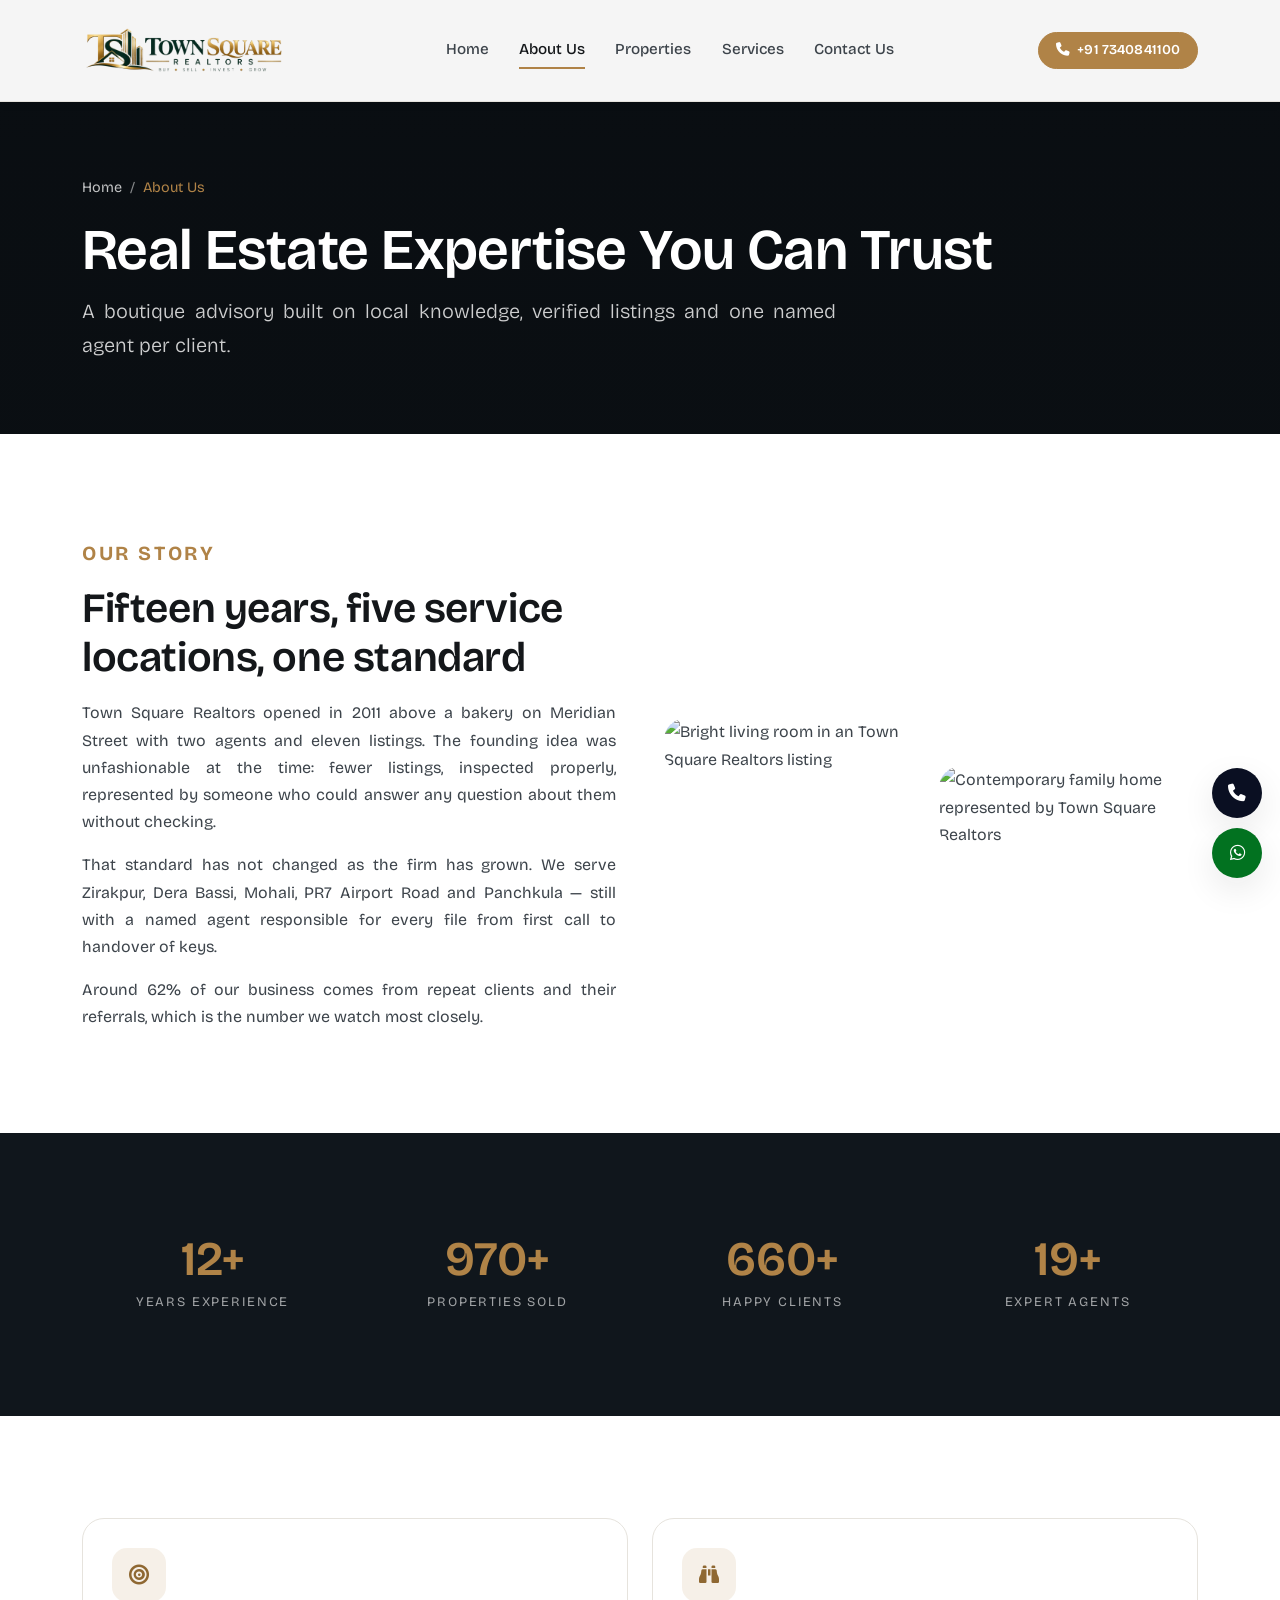
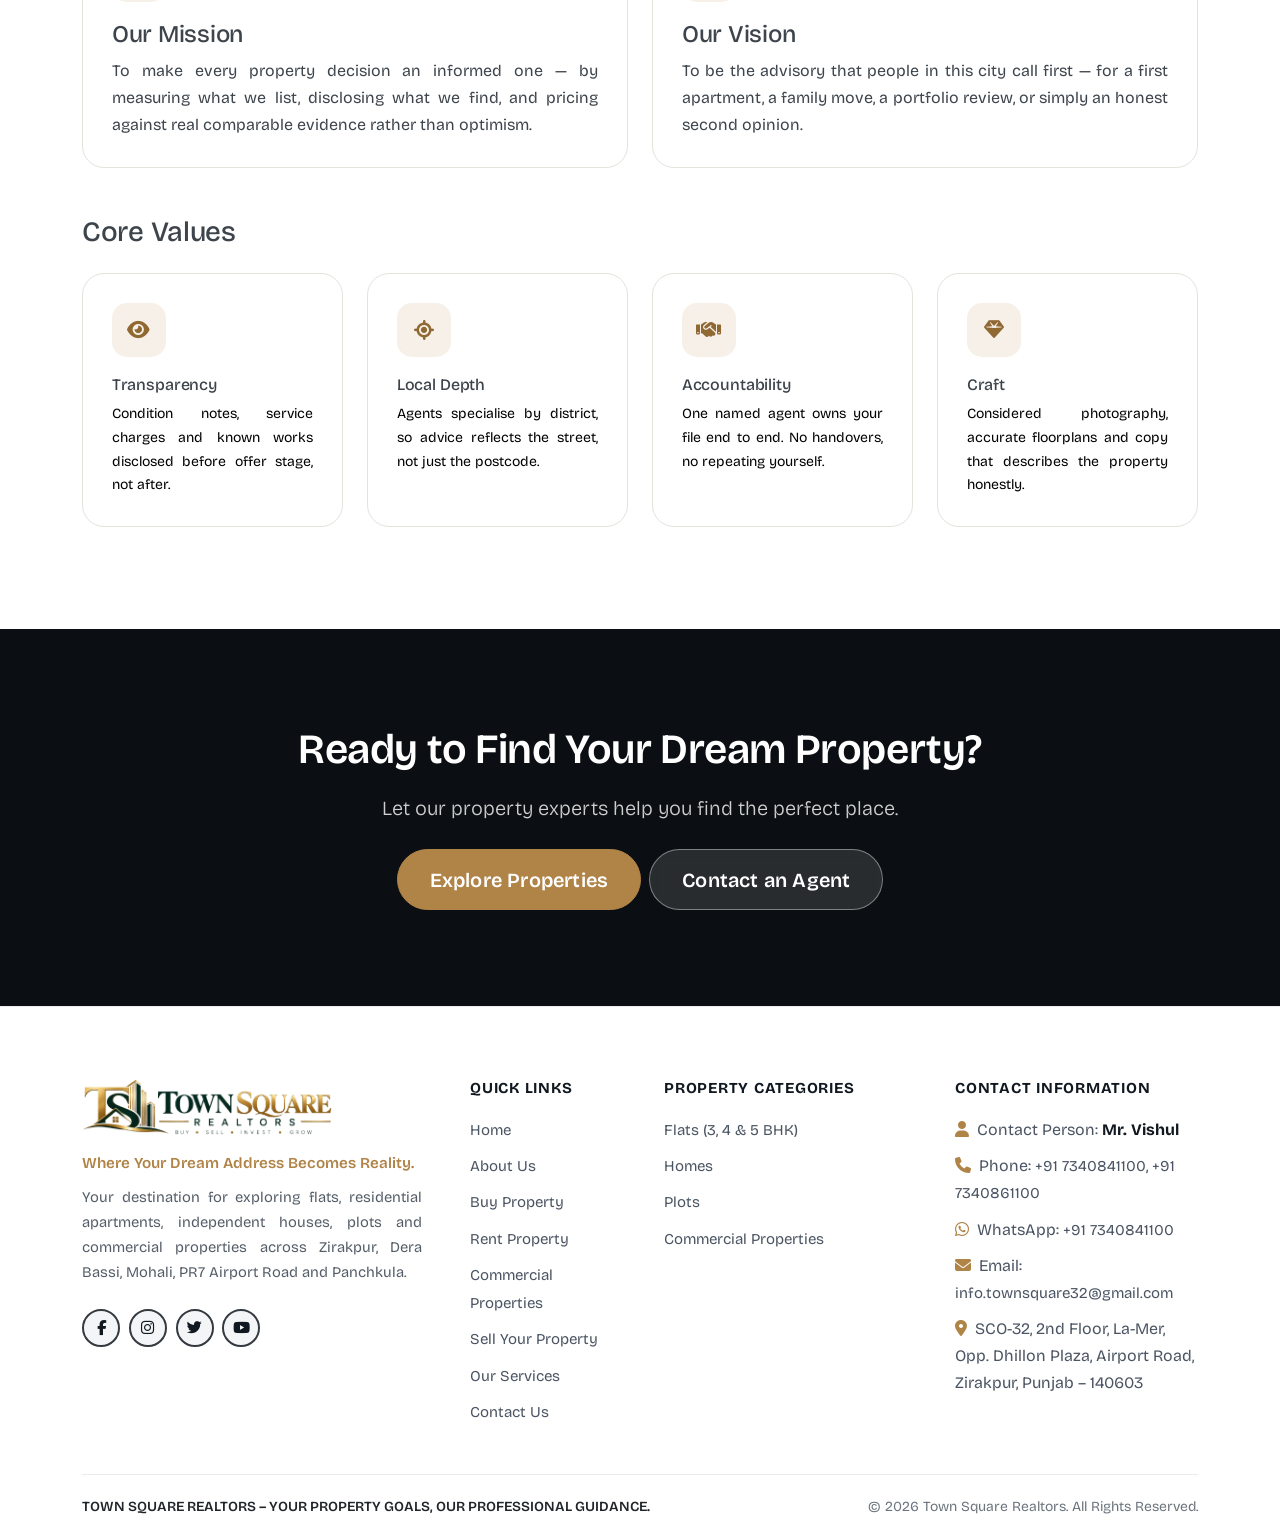
==== about.html @ 47923b80 "Add files via upload" ====
<!DOCTYPE html>
<html lang="en">
<head>
<meta charset="utf-8">
<meta name="viewport" content="width=device-width, initial-scale=1">
<title>About Us — Town Square Realtors</title>
<meta name="description" content="Founded in 2011, Town Square Realtors is a boutique real estate advisory representing buyers, sellers, landlords and investors across six metro districts.">
<meta property="og:type" content="website">
<meta property="og:title" content="About Town Square Realtors">
<meta property="og:description" content="Real estate expertise you can trust — our story, mission, values and track record.">
<meta property="og:image" content="https://images.unsplash.com/photo-1497366754035-f200968a6e72?auto=format&fit=crop&w=1200&q=70">
<meta name="twitter:card" content="summary_large_image">
<link rel="preconnect" href="https://fonts.googleapis.com">
<link rel="preconnect" href="https://fonts.gstatic.com" crossorigin>
<link href="https://fonts.googleapis.com/css2?family=Bricolage+Grotesque:opsz,wght@12..96,300;12..96,400;12..96,500;12..96,600;12..96,700&family=Lora:ital,wght@0,400;0,500;0,600;0,700;1,400;1,500;1,600&display=swap" rel="stylesheet">
<link href="https://cdn.jsdelivr.net/npm/bootstrap@5.3.3/dist/css/bootstrap.min.css" rel="stylesheet">
<link href="https://cdnjs.cloudflare.com/ajax/libs/font-awesome/6.5.2/css/all.min.css" rel="stylesheet">
<link href="css/style.css" rel="stylesheet">
</head>
<body data-page="about">
<header id="site-header"></header>

<main id="main">
  <section class="page-hero" style="background-image:url('https://images.unsplash.com/photo-1497366754035-f200968a6e72?auto=format&fit=crop&w=1600&q=70')">
    <div class="container">
      <nav aria-label="Breadcrumb">
        <ol class="breadcrumb breadcrumb-ev">
          <li class="breadcrumb-item"><a href="index.html">Home</a></li>
          <li class="breadcrumb-item active" aria-current="page">About Us</li>
        </ol>
      </nav>
      <h1>Real Estate Expertise You Can Trust</h1>
      <p class="lead mb-0" style="color:rgba(255,255,255,.8);max-width:58ch">A boutique advisory built on local knowledge, verified listings and one named agent per client.</p>
    </div>
  </section>

  <section class="section">
    <div class="container">
      <div class="row g-5 align-items-center">
        <div class="col-lg-6 reveal">
          <span class="eyebrow">Our Story</span>
          <h2>Fifteen years, five service locations, one standard</h2>
          <p class="mt-3">Town Square Realtors opened in 2011 above a bakery on Meridian Street with two agents and eleven listings. The founding idea was unfashionable at the time: fewer listings, inspected properly, represented by someone who could answer any question about them without checking.</p>
          <p>That standard has not changed as the firm has grown. We serve Zirakpur, Dera Bassi, Mohali, PR7 Airport Road and Panchkula — still with a named agent responsible for every file from first call to handover of keys.</p>
          <p class="mb-0">Around 62% of our business comes from repeat clients and their referrals, which is the number we watch most closely.</p>
        </div>
        <div class="col-lg-6 reveal">
          <div class="row g-3">
            <div class="col-6"><img class="rounded-ev img-cover ratio-portrait" loading="lazy" width="600" height="800" src="https://images.unsplash.com/photo-1600585154340-be6161a56a0c?auto=format&fit=crop&w=800&q=70" alt="Bright living room in an Town Square Realtors listing"></div>
            <div class="col-6 pt-5"><img class="rounded-ev img-cover ratio-portrait" loading="lazy" width="600" height="800" src="https://images.unsplash.com/photo-1568605114967-8130f3a36994?auto=format&fit=crop&w=800&q=70" alt="Contemporary family home represented by Town Square Realtors"></div>
          </div>
        </div>
      </div>
    </div>
  </section>

  <section class="section section-dark">
    <div class="container">
      <div class="row text-center g-4">
        <div class="col-6 col-md-3"><div class="stat-value" data-count="15" data-suffix="+">0</div><div class="stat-label mt-2">Years Experience</div></div>
        <div class="col-6 col-md-3"><div class="stat-value" data-count="1250" data-suffix="+">0</div><div class="stat-label mt-2">Properties Sold</div></div>
        <div class="col-6 col-md-3"><div class="stat-value" data-count="850" data-suffix="+">0</div><div class="stat-label mt-2">Happy Clients</div></div>
        <div class="col-6 col-md-3"><div class="stat-value" data-count="25" data-suffix="+">0</div><div class="stat-label mt-2">Expert Agents</div></div>
      </div>
    </div>
  </section>

  <section class="section">
    <div class="container">
      <div class="row g-4">
        <div class="col-md-6 reveal">
          <div class="ev-card">
            <div class="ev-icon"><i class="fa-solid fa-bullseye" aria-hidden="true"></i></div>
            <h2 class="h4 mb-2">Our Mission</h2>
            <p class="mb-0">To make every property decision an informed one — by measuring what we list, disclosing what we find, and pricing against real comparable evidence rather than optimism.</p>
          </div>
        </div>
        <div class="col-md-6 reveal">
          <div class="ev-card">
            <div class="ev-icon"><i class="fa-solid fa-binoculars" aria-hidden="true"></i></div>
            <h2 class="h4 mb-2">Our Vision</h2>
            <p class="mb-0">To be the advisory that people in this city call first — for a first apartment, a family move, a portfolio review, or simply an honest second opinion.</p>
          </div>
        </div>
      </div>

      <h2 class="h3 mt-5 mb-4 reveal">Core Values</h2>
      <div class="row g-4">
        <div class="col-md-6 col-lg-3 reveal"><div class="ev-card"><div class="ev-icon"><i class="fa-solid fa-eye" aria-hidden="true"></i></div><h3 class="h6">Transparency</h3><p class="small text-muted-2 mb-0">Condition notes, service charges and known works disclosed before offer stage, not after.</p></div></div>
        <div class="col-md-6 col-lg-3 reveal"><div class="ev-card"><div class="ev-icon"><i class="fa-solid fa-location-crosshairs" aria-hidden="true"></i></div><h3 class="h6">Local Depth</h3><p class="small text-muted-2 mb-0">Agents specialise by district, so advice reflects the street, not just the postcode.</p></div></div>
        <div class="col-md-6 col-lg-3 reveal"><div class="ev-card"><div class="ev-icon"><i class="fa-solid fa-handshake" aria-hidden="true"></i></div><h3 class="h6">Accountability</h3><p class="small text-muted-2 mb-0">One named agent owns your file end to end. No handovers, no repeating yourself.</p></div></div>
        <div class="col-md-6 col-lg-3 reveal"><div class="ev-card"><div class="ev-icon"><i class="fa-solid fa-gem" aria-hidden="true"></i></div><h3 class="h6">Craft</h3><p class="small text-muted-2 mb-0">Considered photography, accurate floorplans and copy that describes the property honestly.</p></div></div>
      </div>
    </div>
  </section>

  <section class="cta-band" style="background-image:url('https://images.unsplash.com/photo-1512917774080-9991f1c4c750?auto=format&fit=crop&w=1600&q=70')">
    <div class="container text-center">
      <h2>Ready to Find Your Dream Property?</h2>
      <p class="lead mt-3 mb-4" style="color:rgba(255,255,255,.8)">Let our property experts help you find the perfect place.</p>
      <div class="d-flex flex-wrap justify-content-center gap-2">
        <a class="btn btn-ev btn-lg" href="properties.html">Explore Properties</a>
        <a class="btn btn-ev-light btn-lg" href="agents.html">Contact an Agent</a>
      </div>
    </div>
  </section>
</main>

<div id="site-footer"></div>
<script src="https://cdn.jsdelivr.net/npm/bootstrap@5.3.3/dist/js/bootstrap.bundle.min.js" defer></script>
<script src="js/data.js" defer></script>
<script src="js/script.js" defer></script>
</body>
</html>
---- css/style.css ----
/* ==========================================================================
   Town Square Realtors — Global Stylesheet
   Palette: warm neutrals + a single elegant accent (deep bronze/gold)
   ========================================================================== */

:root {
  --ev-ink: #14171a;
  --ev-ink-soft: #3d444b;
  --ev-muted: #6b7480;
  --ev-line: #e6e3dd;
  --ev-bg: #ffffff;
  --ev-bg-alt: #f7f5f1;
  --ev-bg-deep: #10161c;
  --ev-accent: #b08347;
  --ev-accent-dark: #8f6832;
  --ev-accent-soft: rgba(176, 131, 71, 0.12);
  --ev-radius: 14px;
  --ev-radius-lg: 22px;
  --ev-shadow-sm: 0 2px 10px rgba(20, 23, 26, 0.05);
  --ev-shadow: 0 12px 34px rgba(20, 23, 26, 0.09);
  --ev-shadow-lg: 0 26px 60px rgba(20, 23, 26, 0.16);
  --ev-transition: 0.35s cubic-bezier(0.22, 0.61, 0.36, 1);
}

* { box-sizing: border-box; }

html { scroll-behavior: smooth; }

body {
  font-family: "Bricolage Grotesque", "Segoe UI", sans-serif;
  color: var(--ev-ink-soft);
  background: var(--ev-bg);
  font-size: 1rem;
  line-height: 1.7;
  overflow-x: hidden;
}

h1, h2, h3, h4, h5, h6, .display-brand {
  font-family: "Bricolage Grotesque", "Segoe UI", sans-serif;
  color: var(--ev-ink);
  font-weight: 600;
  letter-spacing: -0.01em;
  line-height: 1.2;
}

h1 { font-size: clamp(2.1rem, 5vw, 3.6rem); }
h2 { font-size: clamp(1.7rem, 3.4vw, 2.6rem); }
h3 { font-size: clamp(1.25rem, 2.2vw, 1.6rem); }

p {
  text-align: justify;
}

#about-us p.lead {
  text-align: justify;
}

#sell-rent .col-lg-8 p {
  text-align: justify;
}

main p.text-muted,
main p.text-muted-2,
main p.section-sub {
  color: #000 !important;
}

a { color: var(--ev-accent-dark); text-decoration: none; transition: color var(--ev-transition); }
a:hover { color: var(--ev-accent); }

img { max-width: 100%; }

::selection { background: var(--ev-accent); color: #fff; }

:focus-visible {
  outline: 2px solid var(--ev-accent);
  outline-offset: 3px;
  border-radius: 4px;
}

.section { padding: clamp(3.5rem, 8vw, 6.5rem) 0; }
.section-alt { background: var(--ev-bg-alt); }
#why-choose-us {
  background:
    linear-gradient(rgba(0, 0, 0, 0.48), rgba(0, 0, 0, 0.48)),
    url("https://images.unsplash.com/photo-1600585154340-be6161a56a0c?auto=format&fit=crop&w=1920&q=80") center / cover fixed;
}
#why-choose-us > .container > .text-center h2 { color: #fff; }
#why-choose-us > .container > .text-center .section-sub {
  color: #fff !important;
  text-align: center;
}
.section-dark { background: var(--ev-bg-deep); color: rgba(255, 255, 255, 0.78); }
.section-dark h1, .section-dark h2, .section-dark h3, .section-dark h4 { color: #fff; }

.eyebrow {
  display: inline-block;
  font-size: 20px;
  letter-spacing: 0.13em;
  text-transform: uppercase;
  font-family: "Bricolage Grotesque", "Segoe UI", sans-serif;
  font-weight: 700;
  color: var(--ev-accent);
  margin-bottom: 0.85rem;
}

.section-sub { color: var(--ev-muted); }
.text-muted-2 { color: var(--ev-muted) !important; }
.text-accent { color: var(--ev-accent) !important; }
.bg-soft { background: var(--ev-bg-alt); }

/* ---------- How it works ---------- */
.how-it-works { padding: clamp(3rem, 6vw, 5rem) 0; }
.how-it-works-heading {
  color: #111;
  font-family: "Bricolage Grotesque", "Segoe UI", sans-serif;
  font-size: clamp(2rem, 4vw, 2.8rem);
  font-weight: 600;
  letter-spacing: -0.035em;
  line-height: 1.15;
  margin-bottom: 3.5rem;
}
.how-it-works-step {
  height: 100%;
  padding: 0 1.5rem;
}
.how-it-works-step > i {
  color: var(--ev-ink);
  font-size: 2rem;
  margin-bottom: 1.2rem;
}
.how-it-works-step h3 {
  color: var(--ev-ink);
  font-family: "Bricolage Grotesque", "Segoe UI", sans-serif;
  font-size: 1.35rem;
  font-weight: 600;
  letter-spacing: -0.02em;
  margin-bottom: 0.4rem;
}
.how-it-works-step p {
  color: var(--ev-muted);
  line-height: 1.65;
  margin-bottom: 0;
}
@media (min-width: 992px) {
  .how-it-works-step { padding: 0 1.5rem; }
  .how-it-works-steps > div + div .how-it-works-step { border-left: 1px solid #d5d5d5; }
  .how-it-works-steps > div:first-child .how-it-works-step { padding-left: 0; }
}
@media (max-width: 991.98px) {
  .how-it-works-steps { row-gap: 2rem; }
  .how-it-works-step { padding: 0; }
}
.lifestyle-enquiry {
  margin: 0 1rem 2rem;
  overflow: hidden;
  border-radius: 6px;
  background: #303b34 url("https://images.unsplash.com/photo-1600585154340-be6161a56a0c?auto=format&fit=crop&w=1920&q=80") center/cover no-repeat;
}
.lifestyle-enquiry-overlay {
  min-height: 540px;
  display: flex;
  align-items: center;
  padding: clamp(2.5rem, 6vw, 5rem) 0;
  background: linear-gradient(90deg, rgba(13, 20, 17, 0.48), rgba(13, 20, 17, 0.16));
}
.lifestyle-enquiry-copy { color: #fff; max-width: 540px; }
.lifestyle-enquiry-copy h2 {
  color: #fff;
  font-family: "Bricolage Grotesque", "Segoe UI", sans-serif;
  font-size: clamp(2.5rem, 5vw, 3.8rem);
  font-weight: 600;
  letter-spacing: -0.035em;
  line-height: 1.12;
  margin-bottom: 0.85rem;
}
.lifestyle-enquiry-copy p {
  color: rgba(255, 255, 255, 0.92) !important;
  font-size: 1rem;
  line-height: 1.7;
  text-align: justify;
  /* max-width: 470px; */
}
.lifestyle-enquiry-card {
  padding: clamp(1.5rem, 3vw, 2rem);
  border-radius: 5px;
  background: linear-gradient(145deg, rgba(255, 255, 255, 0.96), rgba(255, 249, 224, 0.94));
  box-shadow: 0 18px 50px rgba(0, 0, 0, 0.2);
}
.lifestyle-enquiry-card h3 {
  color: #111820;
  font-family: "Bricolage Grotesque", "Segoe UI", sans-serif;
  font-size: clamp(1.5rem, 3vw, 1.8rem);
  font-weight: 600;
  margin-bottom: 0.4rem;
}
.lifestyle-enquiry-card > p {
  color: var(--ev-muted);
  font-size: 0.88rem;
  line-height: 1.55;
  margin-bottom: 1.25rem;
}
.lifestyle-enquiry-card form { display: grid; gap: 1rem; }
.lifestyle-enquiry-card .form-control {
  min-height: 49px;
  border-color: #e4e4e4;
  border-radius: 0;
  padding: 0.75rem 0.9rem;
  font-size: 0.9rem;
}
.lifestyle-enquiry-card .form-control:focus {
  border-color: var(--ev-accent);
  box-shadow: 0 0 0 0.2rem rgba(176, 131, 71, 0.16);
}
.lifestyle-enquiry-submit {
  justify-self: start;
  min-height: 46px;
  padding: 0.65rem 1.4rem;
  border-radius: 0;
  background: #f27b50;
  color: #fff;
}
.lifestyle-enquiry-submit:hover,
.lifestyle-enquiry-submit:focus-visible {
  background: #d96138;
  color: #fff;
}
.lifestyle-enquiry-status { color: var(--ev-accent-dark); font-size: 0.85rem; }
@media (min-width: 992px) {
  .lifestyle-enquiry-actions {
    flex-wrap: nowrap !important;
    gap: 0.5rem !important;
  }
  .lifestyle-enquiry-actions .btn {
    flex: 0 0 auto;
    padding: 0.65rem 0.8rem;
    font-size: 0.875rem;
    white-space: nowrap;
  }
}
@media (max-width: 991.98px) {
  .lifestyle-enquiry-overlay { min-height: 0; }
  .lifestyle-enquiry-copy { max-width: 650px; }
}
@media (max-width: 575.98px) {
  .lifestyle-enquiry { margin: 0 0.5rem 1.5rem; }
  .lifestyle-enquiry-overlay { padding: 2rem 0; }
  .lifestyle-enquiry-copy h2 { font-size: clamp(2rem, 10vw, 2.8rem); }
}
@media (max-width: 767.98px) {
  #why-choose-us { background-attachment: scroll; }
}

/* ---------- Buttons ---------- */
.btn {
  border-radius: 999px;
  font-weight: 600;
  letter-spacing: 0.01em;
  padding: 0.72rem 1.6rem;
  transition: all var(--ev-transition);
}
.btn-ev {
  background: var(--ev-accent);
  border: 1px solid var(--ev-accent);
  color: #fff;
}
.btn-ev:hover, .btn-ev:focus {
  background: var(--ev-accent-dark);
  border-color: var(--ev-accent-dark);
  color: #fff;
  transform: translateY(-2px);
  box-shadow: 0 10px 24px rgba(176, 131, 71, 0.32);
}
.btn-ev-outline {
  background: transparent;
  border: 1px solid var(--ev-line);
  color: var(--ev-ink);
}
.btn-ev-outline:hover {
  border-color: var(--ev-accent);
  color: var(--ev-accent-dark);
  background: var(--ev-accent-soft);
}
.btn-ev-light {
  background: rgba(255, 255, 255, 0.12);
  border: 1px solid rgba(255, 255, 255, 0.4);
  color: #fff;
  backdrop-filter: blur(6px);
}
.btn-ev-light:hover { background: #fff; color: var(--ev-ink); }
.btn-sm { padding: 0.45rem 1.05rem; font-size: 0.85rem; }
.btn-lg { padding: 0.9rem 2rem; }

/* ---------- Navbar ---------- */
.ev-navbar {
  position: fixed;
  top: 0; left: 0; right: 0;
  z-index: 1040;
  padding: 1.1rem 0;
  transition: background var(--ev-transition), padding var(--ev-transition), box-shadow var(--ev-transition);
  background: transparent;
}
.ev-navbar .navbar-brand { display: flex; align-items: center; gap: 0.65rem; }
.ev-brand-logo {
  display: block;
  width: 100%;
  max-width: 100%;
  object-fit: cover;
  height: 70px;
  flex: none;
}
.ev-navbar .ev-brand-logo-solid { display: none; }
.ev-navbar.is-solid .ev-brand-logo-light { display: none; }
.ev-navbar.is-solid .ev-brand-logo-solid { display: block; }
.ev-footer .ev-brand-logo {
  width: min(250px, 100%);
  height: auto;
  max-width: 100%;
  object-fit: contain;
}
.ev-mark {
  width: 40px; height: 40px;
  border-radius: 11px;
  display: grid; place-items: center;
  background: var(--ev-accent);
  color: #fff;
  font-size: 1.05rem;
  flex: none;
}
.ev-brand-text { line-height: 1.1; }
.ev-brand-text strong {
  font-family: "Bricolage Grotesque", "Segoe UI", sans-serif;
  font-size: 1.18rem;
  color: #fff;
  display: block;
  transition: color var(--ev-transition);
}
.ev-brand-text span {
  font-size: 0.66rem;
  letter-spacing: 0.28em;
  text-transform: uppercase;
  color: rgba(255, 255, 255, 0.7);
  transition: color var(--ev-transition);
}
.ev-navbar .nav-link {
  color: rgba(255, 255, 255, 0.88);
  font-weight: 500;
  font-size: 0.95rem;
  padding: 0.5rem 0.95rem !important;
  position: relative;
  transition: color var(--ev-transition);
}
.ev-navbar .nav-link::after {
  content: "";
  position: absolute;
  left: 0.95rem; right: 0.95rem; bottom: 0.15rem;
  height: 2px;
  background: var(--ev-accent);
  transform: scaleX(0);
  transform-origin: left;
  transition: transform var(--ev-transition);
}
.ev-navbar .nav-link:hover, .ev-navbar .nav-link.active { color: #fff; }
.ev-navbar .nav-link.active::after { transform: scaleX(1); }
.ev-navbar .navbar-toggler {
  border: 1px solid rgba(255, 255, 255, 0.45);
  border-radius: 10px;
  padding: 0.4rem 0.6rem;
  color: #fff;
}
.ev-navbar .navbar-toggler:focus { box-shadow: none; }
.ev-navbar .dropdown-menu {
  border: 1px solid var(--ev-line);
  border-radius: var(--ev-radius);
  box-shadow: var(--ev-shadow);
  padding: 0.5rem;
  margin-top: 0.6rem;
}
.ev-navbar .dropdown-item {
  border-radius: 9px;
  padding: 0.5rem 0.85rem;
  font-size: 0.92rem;
  color: var(--ev-ink-soft);
}
.ev-navbar .dropdown-item:hover { background: var(--ev-accent-soft); color: var(--ev-accent-dark); }
@media (min-width: 992px) {
  .ev-navbar .nav-item.dropdown { position: relative; }
  .ev-navbar .nav-item.dropdown:hover > .dropdown-menu,
  .ev-navbar .nav-item.dropdown:focus-within > .dropdown-menu {
    display: block;
  }
  .ev-navbar .dropdown-menu { top: 100%; margin-top: 0; }
}

/* Solid state (scrolled or inner pages) */
.ev-navbar.is-solid {
  background: rgba(255, 255, 255, 0.96);
  backdrop-filter: blur(12px);
  box-shadow: var(--ev-shadow-sm);
  padding: 0.65rem 0;
  border-bottom: 1px solid var(--ev-line);
}
.ev-navbar.is-solid .ev-brand-text strong { color: var(--ev-ink); }
.ev-navbar.is-solid .ev-brand-text span { color: var(--ev-muted); }
.ev-navbar.is-solid .nav-link { color: var(--ev-ink-soft); }
.ev-navbar.is-solid .nav-link:hover, .ev-navbar.is-solid .nav-link.active { color: var(--ev-ink); }
.ev-navbar.is-solid .navbar-toggler { border-color: var(--ev-line); color: var(--ev-ink); }

@media (max-width: 991.98px) {
  .ev-navbar .navbar-collapse {
    background: #fff;
    margin-top: 0.9rem;
    padding: 1rem;
    border-radius: var(--ev-radius);
    box-shadow: var(--ev-shadow);
    border: 1px solid var(--ev-line);
  }
  .ev-navbar .nav-link, .ev-navbar.is-solid .nav-link { color: var(--ev-ink-soft); }
  .ev-navbar .nav-link::after { display: none; }
  .ev-navbar .nav-link.active { color: var(--ev-accent-dark); }
}

/* Offset for pages without hero */
.page-offset { padding-top: 96px; }
.property-detail-header { padding-top: 120px; }

/* ---------- Hero ---------- */
.ev-hero {
  position: relative;
  min-height: 700px;
  height: auto;
  display: flex;
  align-items: center;
  padding: clamp(7.5rem, 10vw, 9rem) 0 clamp(4.5rem, 7vw, 6rem);
  background: #0d1216 center/cover no-repeat;
  color: #fff;
  transition: background-image 0.45s ease;
}
.ev-hero::after {
  content: "";
  position: absolute; inset: 0;
  background: linear-gradient(100deg, rgba(9, 13, 17, 0.84) 0%, rgba(9, 13, 17, 0.6) 48%, rgba(9, 13, 17, 0.52) 100%);
  pointer-events: none;
}
.ev-hero > .container { position: relative; z-index: 2; }
.ev-hero h1 {
  color: #fff !important;
  font-family: "Lora", Georgia, serif;
  font-style: normal;
  font-weight: 700;
  font-stretch: 100%;
  max-width: none;
}
.ev-hero p.lead { color: rgba(255, 255, 255, 0.82) !important; max-width: 72ch; }
.about-floating-card {
  animation: about-card-float 4s ease-in-out infinite;
}
.about-brand-card {
  animation-delay: -2s;
}
@keyframes about-card-float {
  0%, 100% { translate: 0 0; }
  50% { translate: 0 -8px; }
}
.hero-property-slider {
  position: relative;
  isolation: isolate;
  overflow: hidden;
  width: 100%;
  min-width: 0;
  aspect-ratio: 4 / 3;
  border: 1px solid rgba(255, 255, 255, 0.55);
  border-radius: var(--ev-radius-lg);
  background: rgba(12, 18, 22, 0.6);
  box-shadow: var(--ev-shadow-lg);
  animation: hero-property-float 4.5s ease-in-out infinite;
}
@keyframes hero-property-float {
  0%, 100% { transform: translateY(0); }
  50% { transform: translateY(-10px); }
}
.hero-property-image,
.hero-property-shade {
  position: absolute;
  inset: 0;
  width: 100%;
  height: 100%;
}
.hero-property-image {
  z-index: -2;
  object-fit: cover;
  transition: opacity 0.35s ease, transform 5s ease;
}
.hero-property-image.is-changing {
  opacity: 0.45;
  transform: scale(1.03);
}
.hero-property-shade {
  z-index: -1;
  background: linear-gradient(180deg, rgba(9, 13, 17, 0.04) 28%, rgba(9, 13, 17, 0.88) 100%);
  pointer-events: none;
}
.hero-property-caption {
  position: absolute;
  right: 1rem;
  bottom: 1.25rem;
  left: 1rem;
}
.hero-property-label {
  display: inline-block;
  margin-bottom: 0.55rem;
  color: #f0c879;
  font-size: 0.68rem;
  font-weight: 700;
  letter-spacing: 0.15em;
}
.hero-property-title {
  margin: 0 0 0.35rem;
  color: #fff;
  font-size: clamp(1.2rem, 2vw, 1.65rem);
  line-height: 1.2;
}
.hero-property-location {
  color: rgba(255, 255, 255, 0.85);
  font-size: 0.9rem;
}
.hero-property-controls {
  position: absolute;
  right: 1rem;
  top: 1rem;
  display: flex;
  align-items: center;
  gap: 0.45rem;
}
.hero-property-count {
  margin-right: 0.3rem;
  color: #fff;
  font-size: 0.75rem;
  font-weight: 600;
  letter-spacing: 0.08em;
}
.hero-property-control {
  display: grid;
  width: 38px;
  height: 38px;
  place-items: center;
  border: 1px solid rgba(255, 255, 255, 0.7);
  border-radius: 50%;
  background: rgba(15, 20, 24, 0.4);
  color: #fff;
  transition: background var(--ev-transition), border-color var(--ev-transition);
}
.hero-property-control:hover,
.hero-property-control:focus-visible {
  border-color: var(--ev-accent);
  background: var(--ev-accent);
  color: #fff;
}

.page-hero {
  position: relative;
  padding: 11rem 0 4.5rem;
  background: #0d1216 center/cover no-repeat;
  color: #fff;
}
.page-hero::after {
  content: "";
  position: absolute; inset: 0;
  background: linear-gradient(180deg, rgba(9, 13, 17, 0.85), rgba(9, 13, 17, 0.7));
}
.page-hero > .container { position: relative; z-index: 2; }
.page-hero h1 { color: #fff; }
.breadcrumb-ev { --bs-breadcrumb-divider-color: rgba(255,255,255,.5); font-size: 0.9rem; }
.breadcrumb-ev .breadcrumb-item, .breadcrumb-ev .breadcrumb-item a { color: rgba(255, 255, 255, 0.75); }
.breadcrumb-ev .breadcrumb-item.active { color: var(--ev-accent); }

/* ---------- Search panel ---------- */
.search-panel {
  background: rgba(255, 255, 255, 0.97);
  border-radius: var(--ev-radius-lg);
  box-shadow: var(--ev-shadow-lg);
  padding: 1.35rem;
  border: 1px solid rgba(255, 255, 255, 0.6);
}
.home-search-section {
  position: relative;
  z-index: 3;
  background: #f4f6f5;
  padding-bottom: clamp(2rem, 4vw, 3.5rem);
}
.home-search-panel {
  padding: 1.5rem;
  border-color: var(--ev-accent);
  transform: translateY(-44px);
  margin-bottom: -44px;
  box-shadow: 0 14px 34px rgba(20, 23, 26, 0.1);
}
.home-search-panel .form-label {
  display: block;
  margin-bottom: 0.5rem;
  color: #46505a;
  font-size: 0.72rem;
  font-weight: 700;
  letter-spacing: 0.07em;
  text-transform: uppercase;
}
.home-search-panel .form-select {
  min-height: 52px;
}
.home-search-panel form button[type="submit"] {
  min-height: 52px;
  border-radius: 11px;
  font-weight: 700;
}
.search-panel h2 {
  color: #111820 !important;
}
.search-panel .form-label {
  font-size: 0.72rem;
  letter-spacing: 0.14em;
  text-transform: uppercase;
  font-weight: 700;
  color: var(--ev-muted);
  margin-bottom: 0.3rem;
}
.form-control, .form-select {
  border-radius: 11px;
  border: 1px solid var(--ev-line);
  padding: 0.62rem 0.85rem;
  color: var(--ev-ink);
  background-color: #fff;
}
.form-control:focus, .form-select:focus {
  border-color: var(--ev-accent);
  box-shadow: 0 0 0 3px var(--ev-accent-soft);
}
.ev-toggle-group .btn-check:checked + .btn {
  background: var(--ev-ink);
  border-color: var(--ev-ink);
  color: #fff;
}

/* ---------- Property cards ---------- */
.property-card {
  background: #fff;
  border: 1px solid var(--ev-line);
  border-radius: var(--ev-radius-lg);
  overflow: hidden;
  height: 100%;
  display: flex;
  flex-direction: column;
  transition: transform var(--ev-transition), box-shadow var(--ev-transition), border-color var(--ev-transition);
}
.property-card:hover {
  transform: translateY(-6px);
  box-shadow: var(--ev-shadow);
  border-color: transparent;
}
.property-media {
  position: relative;
  aspect-ratio: 4 / 3;
  overflow: hidden;
  background: var(--ev-bg-alt);
}
.property-media img {
  width: 100%; height: 100%;
  object-fit: cover;
  transition: transform 0.7s cubic-bezier(0.22, 0.61, 0.36, 1);
}
.property-card:hover .property-media img { transform: scale(1.07); }
.badge-stack { position: absolute; top: 0.9rem; left: 0.9rem; display: flex; gap: 0.4rem; flex-wrap: wrap; }
.ev-badge {
  font-size: 0.68rem;
  letter-spacing: 0.1em;
  text-transform: uppercase;
  font-weight: 700;
  padding: 0.35rem 0.7rem;
  border-radius: 999px;
  background: rgba(255, 255, 255, 0.95);
  color: var(--ev-ink);
}
.ev-badge.accent { background: var(--ev-accent); color: #fff; }
.ev-badge.dark { background: rgba(16, 22, 28, 0.85); color: #fff; }
.fav-btn {
  position: absolute; top: 0.8rem; right: 0.8rem;
  width: 38px; height: 38px;
  border-radius: 50%;
  border: none;
  background: rgba(255, 255, 255, 0.94);
  color: var(--ev-ink-soft);
  display: grid; place-items: center;
  transition: all var(--ev-transition);
}
.fav-btn:hover { background: #fff; color: var(--ev-accent); transform: scale(1.08); }
.fav-btn.is-active { background: var(--ev-accent); color: #fff; }
.property-body { padding: 1.25rem 1.3rem 1.4rem; display: flex; flex-direction: column; flex: 1; }
.property-title { font-size: 1.12rem; margin: 0.35rem 0 0.25rem; }
.property-title a { color: var(--ev-ink); }
.property-title a:hover { color: var(--ev-accent-dark); }
.property-loc { font-size: 0.9rem; color: var(--ev-muted); }
.property-specs {
  display: flex; flex-wrap: wrap; gap: 1rem;
  border-top: 1px solid var(--ev-line);
  margin-top: 1rem; padding-top: 0.9rem;
  font-size: 0.86rem; color: var(--ev-muted);
}
.property-specs i { color: var(--ev-accent); margin-right: 0.35rem; }

/* List view */
.view-list .property-col { width: 100%; }
@media (min-width: 768px) {
  .view-list .property-card { flex-direction: row; }
  .view-list .property-media { width: 42%; aspect-ratio: auto; min-height: 240px; flex: none; }
}

/* ---------- Generic cards ---------- */
.ev-card {
  background: #fff;
  border: 1px solid var(--ev-line);
  border-radius: var(--ev-radius-lg);
  padding: 1.8rem;
  height: 100%;
  transition: transform var(--ev-transition), box-shadow var(--ev-transition);
}
.ev-card:hover { transform: translateY(-5px); box-shadow: var(--ev-shadow); }
.ev-icon {
  width: 54px; height: 54px;
  border-radius: 15px;
  display: grid; place-items: center;
  background: var(--ev-accent-soft);
  color: var(--ev-accent-dark);
  font-size: 1.25rem;
  margin-bottom: 1.1rem;
}

/* ---------- Stats / counters ---------- */
.stat-value {
  font-family: "Bricolage Grotesque", "Segoe UI", sans-serif;
  font-size: clamp(2rem, 4vw, 3rem);
  color: var(--ev-accent);
  font-weight: 600;
  line-height: 1;
}
.stat-label { font-size: 0.82rem; letter-spacing: 0.14em; text-transform: uppercase; color: var(--ev-muted); }
.section-dark .stat-label { color: rgba(255, 255, 255, 0.6); }

/* ---------- Location cards ---------- */
.location-card {
  position: relative;
  display: block;
  border-radius: var(--ev-radius-lg);
  overflow: hidden;
  min-height: 300px;
  color: #fff;
}
.location-card img { position: absolute; inset: 0; width: 100%; height: 100%; object-fit: cover; transition: transform 0.8s ease; }
.location-card::after {
  content: ""; position: absolute; inset: 0;
  background: linear-gradient(180deg, rgba(9,13,17,0.3) 0%, rgba(9,13,17,0.6) 45%, rgba(9,13,17,0.92) 100%);
}
.location-card:hover img { transform: scale(1.08); }
.location-card .loc-body { position: relative; z-index: 2; padding: 1.5rem; height: 100%; display: flex; flex-direction: column; justify-content: flex-end; }
.location-card h3 { color: #fff; margin-bottom: 0.15rem; }
.location-card p { color: rgba(255, 255, 255, 0.75) !important; font-size: 0.9rem; margin: 20px; }
#prime-locations .location-card .loc-body > .btn { align-self: center; }

/* ---------- Agents ---------- */
.agent-card {
  background: #fff;
  border: 1px solid var(--ev-line);
  border-radius: var(--ev-radius-lg);
  overflow: hidden;
  height: 100%;
  transition: transform var(--ev-transition), box-shadow var(--ev-transition);
}
.agent-card:hover { transform: translateY(-6px); box-shadow: var(--ev-shadow); }
.agent-media { position: relative; aspect-ratio: 1 / 1; overflow: hidden; background: var(--ev-bg-alt); }
.agent-media img { width: 100%; height: 100%; object-fit: cover; transition: transform 0.7s ease; }
.agent-card:hover .agent-media img { transform: scale(1.06); }
.agent-social {
  position: absolute; left: 0; right: 0; bottom: 0;
  display: flex; justify-content: center; gap: 0.5rem;
  padding: 0.9rem;
  background: linear-gradient(180deg, rgba(9,13,17,0), rgba(9,13,17,0.8));
  transform: translateY(100%);
  transition: transform var(--ev-transition);
}
.agent-card:hover .agent-social, .agent-card:focus-within .agent-social { transform: translateY(0); }
.agent-social a {
  width: 36px; height: 36px; border-radius: 50%;
  display: grid; place-items: center;
  background: rgba(255,255,255,0.92); color: var(--ev-ink);
  font-size: 0.85rem;
}
.agent-social a:hover { background: var(--ev-accent); color: #fff; }

/* ---------- Testimonials ---------- */
.testimonial-card {
  background: #fff;
  border: 1px solid var(--ev-line);
  border-radius: var(--ev-radius-lg);
  padding: 2rem;
  height: 100%;
}
.stars { color: var(--ev-accent); font-size: 0.9rem; letter-spacing: 0.1em; }
.testi-avatar { width: 54px; height: 54px; border-radius: 50%; object-fit: cover; }
.carousel-nav-btn {
  width: 44px; height: 44px; border-radius: 50%;
  border: 1px solid var(--ev-line); background: #fff; color: var(--ev-ink);
  transition: all var(--ev-transition);
}
.carousel-nav-btn:hover { background: var(--ev-accent); border-color: var(--ev-accent); color: #fff; }

/* ---------- Blog ---------- */
.blog-card {
  background: #fff;
  border: 1px solid var(--ev-line);
  border-radius: var(--ev-radius-lg);
  overflow: hidden;
  height: 100%;
  display: flex; flex-direction: column;
  transition: transform var(--ev-transition), box-shadow var(--ev-transition);
}
.blog-card:hover { transform: translateY(-6px); box-shadow: var(--ev-shadow); }
.blog-media { aspect-ratio: 16 / 10; overflow: hidden; background: var(--ev-bg-alt); }
.blog-media img { width: 100%; height: 100%; object-fit: cover; transition: transform 0.7s ease; }
.blog-card:hover .blog-media img { transform: scale(1.06); }
.blog-meta { font-size: 0.8rem; color: var(--ev-muted); letter-spacing: 0.04em; }
.article-body { font-size: 1.03rem; }
.article-body h2, .article-body h3 { margin: 2rem 0 0.85rem; }
.article-body blockquote {
  border-left: 3px solid var(--ev-accent);
  padding: 0.4rem 0 0.4rem 1.4rem;
  margin: 1.8rem 0;
  font-family: "Bricolage Grotesque", "Segoe UI", sans-serif;
  font-size: 1.2rem;
  color: var(--ev-ink);
}

/* ---------- Gallery / lightbox ---------- */
.gallery-main {
  position: relative;
  border-radius: var(--ev-radius-lg);
  overflow: hidden;
  aspect-ratio: 16 / 10;
  background: var(--ev-bg-alt);
}
.gallery-main img { width: 100%; height: 100%; object-fit: cover; }
.gallery-arrow {
  position: absolute; top: 50%; transform: translateY(-50%);
  width: 44px; height: 44px; border-radius: 50%;
  border: none; background: rgba(255,255,255,0.92); color: var(--ev-ink);
  display: grid; place-items: center;
  transition: all var(--ev-transition);
}
.gallery-arrow:hover { background: var(--ev-accent); color: #fff; }
.gallery-arrow.prev { left: 1rem; }
.gallery-arrow.next { right: 1rem; }
.thumb-strip { display: grid; grid-template-columns: repeat(4, 1fr); gap: 0.7rem; margin-top: 0.7rem; }
.thumb-strip button {
  border: 2px solid transparent; padding: 0; border-radius: 12px; overflow: hidden;
  aspect-ratio: 4 / 3; background: none;
}
.thumb-strip button img { width: 100%; height: 100%; object-fit: cover; }
.thumb-strip button.is-active { border-color: var(--ev-accent); }

.lightbox {
  position: fixed; inset: 0; z-index: 2000;
  background: rgba(8, 11, 14, 0.94);
  display: none; align-items: center; justify-content: center;
  padding: 2rem;
}
.lightbox.is-open { display: flex; }
.lightbox img { max-width: 92vw; max-height: 84vh; border-radius: 12px; }
.lightbox-close {
  position: absolute; top: 1.5rem; right: 1.5rem;
  width: 46px; height: 46px; border-radius: 50%;
  border: 1px solid rgba(255,255,255,0.35); background: transparent; color: #fff;
}

/* ---------- Feature list ---------- */
.feature-item {
  display: flex; align-items: center; gap: 0.7rem;
  padding: 0.7rem 0.9rem;
  border: 1px solid var(--ev-line);
  border-radius: 12px;
  font-size: 0.92rem;
  background: #fff;
}
.feature-item i { color: var(--ev-accent); }

.spec-box {
  border: 1px solid var(--ev-line);
  border-radius: var(--ev-radius);
  padding: 1rem;
  text-align: center;
  background: #fff;
}
.spec-box i { color: var(--ev-accent); font-size: 1.1rem; }
.spec-box strong { display: block; color: var(--ev-ink); font-family: "Bricolage Grotesque", "Segoe UI", sans-serif; margin-top: 0.35rem; }
.spec-box span { font-size: 0.78rem; text-transform: uppercase; letter-spacing: 0.1em; color: var(--ev-muted); }

.map-placeholder {
  border-radius: var(--ev-radius-lg);
  overflow: hidden;
  border: 1px solid var(--ev-line);
  min-height: 340px;
  background:
    radial-gradient(circle at 30% 40%, rgba(176,131,71,0.14), transparent 55%),
    repeating-linear-gradient(45deg, #f2efe9 0 22px, #eeeae2 22px 44px);
  display: grid; place-items: center; text-align: center; color: var(--ev-muted);
}
.map-placeholder iframe {
  display: block;
  width: 100%;
  min-height: 340px;
  height: 100%;
  border: 0;
}

.sticky-side { position: sticky; top: 110px; }
#propertyDetail .row.g-4 > aside { align-self: flex-start; }
#pdAgent.ev-card { height: auto; }
#propertyDetail form.ev-card { height: auto; }

/* ---------- CTA ---------- */
.cta-band {
  position: relative;
  background: #10161c center/cover no-repeat;
  color: #fff;
  padding: clamp(3.5rem, 8vw, 6rem) 0;
}
.cta-band::after { content: ""; position: absolute; inset: 0; background: rgba(9, 13, 17, 0.78); }
.cta-band > .container { position: relative; z-index: 2; }
.cta-band h2 { color: #fff; }
.cta-band p { text-align: center; }

.cta-conversation-section {
  position: relative;
  background-image: url('../images/conversation-cta-bg.jpg');
  background-size: cover;
  background-position: right center;
  background-repeat: no-repeat;
  color: #fff;
  padding: clamp(4rem, 8vw, 6.5rem) 0;
  border-top: 1px solid rgba(255, 255, 255, 0.12);
  border-bottom: 1px solid rgba(255, 255, 255, 0.12);
}
.cta-conversation-section::after {
  content: "";
  position: absolute;
  inset: 0;
  background: linear-gradient(90deg, rgba(7, 18, 14, 0.85) 0%, rgba(7, 18, 14, 0.45) 50%, rgba(7, 18, 14, 0.05) 85%, transparent 100%);
  pointer-events: none;
}
@media (max-width: 991.98px) {
  .cta-conversation-section::after {
    background: rgba(7, 18, 14, 0.75);
  }
}
.cta-conversation-section > .container {
  position: relative;
  z-index: 2;
}

/* ---------- Footer (White Background) ---------- */
.ev-footer {
  background: #ffffff !important;
  color: #4b5563;
  padding-top: 4.5rem;
  border-top: 1px solid rgba(16, 24, 32, 0.08);
}
.ev-footer h5 {
  color: #111820 !important;
  font-size: 0.95rem;
  margin-bottom: 1.15rem;
  font-family: "Bricolage Grotesque", "Segoe UI", sans-serif;
  font-weight: 700;
  letter-spacing: 0.05em;
}
.ev-footer a {
  color: #4b5563;
  font-size: 0.94rem;
  text-decoration: none;
  transition: color var(--ev-transition);
}
.ev-footer a:hover {
  color: var(--ev-accent);
}
.ev-footer p {
  color: #555e68;
}
.ev-footer ul {
  list-style: none;
  padding: 0;
  margin: 0;
}
.ev-footer li + li {
  margin-top: 0.55rem;
}
.ev-footer .text-white {
  color: #111820 !important;
}
.ev-footer strong {
  color: #111820;
}
.ev-footer .badge.bg-secondary {
  background: #f1f3f5 !important;
  color: #212529 !important;
  border: 1px solid #dee2e6;
  transition: all 0.2s ease;
}
.ev-footer .badge.bg-secondary:hover {
  background: var(--ev-accent) !important;
  color: #fff !important;
  border-color: var(--ev-accent);
}
.footer-bottom {
  border-top: 1px solid #e9ecef;
  margin-top: 3rem;
  padding: 1.3rem 0;
  font-size: 0.87rem;
  color: #6c757d;
}
.social-row {
  display: flex;
  gap: 0.55rem;
}
.social-row a {
  width: 38px;
  height: 38px;
  border-radius: 50%;
  display: grid;
  place-items: center;
  background: #f4f5f7;
  color: #111820;
  border: 2px solid #343a40;
  transition: all var(--ev-transition);
}
.social-row a:hover {
  background: var(--ev-accent);
  color: #fff;
  border-color: var(--ev-accent);
  transform: translateY(-3px);
}
.newsletter-form .form-control {
  background: #f8fafc;
  border-color: #cbd5e1;
  color: #111820;
}
.newsletter-form .form-control::placeholder {
  color: #94a3b8;
}

/* ---------- Floating buttons ---------- */
.float-stack {
  position: fixed; right: 1.1rem; bottom: 1.4rem; z-index: 1050;
  display: flex; flex-direction: column; gap: 0.6rem;
}
.float-btn {
  width: 50px; height: 50px; border-radius: 50%;
  border: none; display: grid; place-items: center;
  box-shadow: var(--ev-shadow);
  color: #fff; font-size: 1.1rem;
  transition: transform var(--ev-transition), opacity var(--ev-transition);
}
.float-btn:hover { transform: translateY(-3px); color: #fff; }
.float-call { background: #0a0f22;
    color: #ffff; }
.float-whatsapp { background: #027220; }
.float-label { display: none; }

/* ---------- Scroll reveal ---------- */
.reveal { opacity: 0; transform: translateY(26px); transition: opacity 0.7s ease, transform 0.7s cubic-bezier(0.22,0.61,0.36,1); }
.reveal.is-visible { opacity: 1; transform: none; }
@media (prefers-reduced-motion: reduce) {
  .reveal { opacity: 1; transform: none; transition: none; }
  html { scroll-behavior: auto; }
  * { animation-duration: 0.01ms !important; transition-duration: 0.01ms !important; }
}

/* ---------- Alerts ---------- */
.ev-alert {
  border-radius: 12px;
  border: 1px solid var(--ev-line);
  padding: 0.85rem 1rem;
  font-size: 0.92rem;
  display: none;
}
.ev-alert.show { display: block; }
.ev-alert.ok { background: #eef7f0; border-color: #c8e5cf; color: #1f6b38; }
.ev-alert.err { background: #fdf0ef; border-color: #f3cfcb; color: #983029; }
.invalid-feedback.d-block { font-size: 0.83rem; }

/* ---------- Misc ---------- */
.divider { height: 1px; background: var(--ev-line); border: 0; opacity: 1; }
.rounded-ev { border-radius: var(--ev-radius-lg); }
.img-cover { width: 100%; height: 100%; object-fit: cover; }
.ratio-portrait { aspect-ratio: 3 / 4; }
.list-check { list-style: none; padding: 0; }
.list-check li { position: relative; padding-left: 1.85rem; margin-bottom: 0.65rem; }
.list-check li::before {
  content: "\f00c"; font-family: "Font Awesome 6 Free"; font-weight: 900;
  position: absolute; left: 0; top: 0.15rem; color: var(--ev-accent); font-size: 0.82rem;
}
.skip-link {
  position: absolute; left: -9999px; top: 0; z-index: 3000;
  background: var(--ev-ink); color: #fff; padding: 0.75rem 1.2rem; border-radius: 0 0 10px 0;
}
.skip-link:focus { left: 0; color: #fff; }

/* ==========================================================================
   Town Square Realtors Styles
   ========================================================================== */
.ts-badge {
  display: inline-block;
  padding: 0.35rem 0.85rem;
  border-radius: 999px;
  font-size: 0.74rem;
  font-weight: 700;
  letter-spacing: 0.08em;
  text-transform: uppercase;
}
.ts-badge-gold {
  background: var(--ev-accent-soft);
  color: var(--ev-accent-dark);
  border: 1px solid rgba(176, 131, 71, 0.35);
}
.ts-badge-avail {
  background: rgba(37, 163, 102, 0.12);
  color: #1a7a4c;
  border: 1px solid rgba(37, 163, 102, 0.35);
}
.ts-bg-commitment {
  background-color: #0b1a13 !important;
  background-image: url('../images/commitment-bg.jpg') !important;
  background-position: right center !important;
  background-size: cover !important;
  background-repeat: no-repeat !important;
}
.btn-whatsapp {
  background: #25a366;
  border: 1px solid #25a366;
  color: #fff;
}
.btn-whatsapp:hover, .btn-whatsapp:focus {
  background: #1f8a55;
  border-color: #1f8a55;
  color: #fff;
  transform: translateY(-2px);
  box-shadow: 0 10px 24px rgba(37, 163, 102, 0.32);
}

/* Category cards */
.ts-cat-card {
  background: #fff;
  border: 1px solid var(--ev-line);
  border-radius: var(--ev-radius-lg);
  overflow: hidden;
  height: 100%;
  display: flex;
  flex-direction: column;
  transition: transform var(--ev-transition), box-shadow var(--ev-transition), border-color var(--ev-transition);
}
.ts-cat-card:hover {
  transform: translateY(-6px);
  box-shadow: var(--ev-shadow);
  border-color: var(--ev-accent);
}
.ts-cat-media {
  position: relative;
  aspect-ratio: 16 / 10;
  overflow: hidden;
  background: var(--ev-bg-alt);
}
.ts-cat-media img {
  width: 100%; height: 100%; object-fit: cover;
  transition: transform 0.7s cubic-bezier(0.22, 0.61, 0.36, 1);
}
.ts-cat-card:hover .ts-cat-media img {
  transform: scale(1.08);
}
.ts-cat-body {
  padding: 1.6rem;
  display: flex;
  flex-direction: column;
  flex: 1;
}
.ts-cat-body h3 {
  font-size: 1.25rem;
  margin-bottom: 0.75rem;
}

/* Featured property cards with full specs */
.ts-featured-card {
  background: #fff;
  border: 1px solid var(--ev-line);
  border-radius: var(--ev-radius-lg);
  overflow: hidden;
  height: 100%;
  display: flex;
  flex-direction: column;
  transition: transform var(--ev-transition), box-shadow var(--ev-transition);
}
.ts-featured-card:hover {
  transform: translateY(-6px);
  box-shadow: var(--ev-shadow);
}
.ts-featured-media {
  position: relative;
  aspect-ratio: 16 / 11;
  overflow: hidden;
  background: var(--ev-bg-alt);
}
.ts-featured-media img {
  width: 100%; height: 100%; object-fit: cover;
  transition: transform 0.7s cubic-bezier(0.22, 0.61, 0.36, 1);
}
.ts-featured-card:hover .ts-featured-media img {
  transform: scale(1.08);
}
.ts-featured-body {
  padding: 1.5rem;
  display: flex;
  flex-direction: column;
  flex: 1;
}
.ts-asking-price {
  font-family: "Bricolage Grotesque", "Segoe UI", sans-serif;
  font-size: 1.45rem;
  font-weight: 700;
  color: var(--ev-accent-dark);
}
.ts-amenity-pill {
  font-size: 0.78rem;
  background: var(--ev-bg-alt);
  color: var(--ev-ink-soft);
  padding: 0.3rem 0.65rem;
  border-radius: 8px;
  border: 1px solid var(--ev-line);
  display: inline-flex;
  align-items: center;
  gap: 0.35rem;
}

/* FAQ Accordion */
.ts-accordion .accordion-item {
  background: #fff;
  border: 1px solid var(--ev-line);
  border-radius: var(--ev-radius) !important;
  margin-bottom: 0.95rem;
  overflow: hidden;
  box-shadow: var(--ev-shadow-sm);
  transition: border-color var(--ev-transition), box-shadow var(--ev-transition);
}
.ts-accordion .accordion-item:hover {
  border-color: rgba(176, 131, 71, 0.45);
  box-shadow: var(--ev-shadow);
}
.ts-accordion .accordion-button {
  font-family: "Bricolage Grotesque", "Segoe UI", sans-serif;
  font-size: 1.15rem;
  font-weight: 600;
  color: var(--ev-ink);
  background: #fff;
  padding: 1.25rem 1.4rem;
  box-shadow: none;
}
.ts-accordion .accordion-button:not(.collapsed) {
  color: var(--ev-accent-dark);
  background: var(--ev-accent-soft);
}
.ts-accordion .accordion-button:focus {
  box-shadow: none;
}
.ts-accordion .accordion-body {
  padding: 1.25rem 1.4rem 1.4rem;
  color: var(--ev-ink-soft);
  font-size: 1rem;
  line-height: 1.75;
}

/* Commitment Box */
.ts-commitment-card {
  background: linear-gradient(135deg, #10161c 0%, #1a232c 100%);
  color: #fff;
  border-radius: var(--ev-radius-lg);
  padding: clamp(2.5rem, 6vw, 4.5rem);
  position: relative;
  overflow: hidden;
  border: 1px solid rgba(255, 255, 255, 0.12);
  box-shadow: var(--ev-shadow-lg);
}
.ts-commitment-card h1,
.ts-commitment-card h2,
.ts-commitment-card h3,
.ts-commitment-card h4 {
  color: #ffffff !important;
}
.ts-commitment-card p.lead {
  color: rgba(255, 255, 255, 0.9) !important;
}
.ts-commitment-card p {
  color: rgba(255, 255, 255, 0.75);
}
.ts-commitment-card::after {
  content: "";
  position: absolute;
  top: -80px;
  right: -80px;
  width: 280px;
  height: 280px;
  border-radius: 50%;
  background: radial-gradient(circle, rgba(176, 131, 71, 0.28) 0%, transparent 70%);
  pointer-events: none;
}

/* Redesigned Commitment Pillars */
.commitment-pillar-card {
  transition: all 0.3s cubic-bezier(0.16, 1, 0.3, 1);
  border: 1px solid rgba(176, 131, 71, 0.22) !important;
  position: relative;
  overflow: hidden;
  background: #ffffff;
  border-radius: var(--ev-radius-lg);
}
.commitment-pillar-card:hover {
  transform: translateY(-6px);
  box-shadow: 0 16px 36px rgba(16, 24, 32, 0.08) !important;
  border-color: rgba(176, 131, 71, 0.55) !important;
}
.commitment-pillar-card::before {
  content: "";
  position: absolute;
  top: 0;
  left: 0;
  right: 0;
  height: 3px;
  background: linear-gradient(90deg, #b08347, #d4a366);
  opacity: 0;
  transition: opacity 0.3s ease;
}
.commitment-pillar-card:hover::before {
  opacity: 1;
}

/* Quick Search Filters */
.ts-search-pills {
  display: flex;
  flex-wrap: wrap;
  gap: 0.55rem;
}
.ts-search-pill-btn {
  border: 1px solid var(--ev-line);
  background: #fff;
  color: var(--ev-ink-soft);
  border-radius: 999px;
  padding: 0.45rem 1.15rem;
  font-size: 0.88rem;
  font-weight: 600;
  cursor: pointer;
  transition: all var(--ev-transition);
}
.ts-search-pill-btn:hover, .ts-search-pill-btn.active {
  background: var(--ev-accent);
  border-color: var(--ev-accent);
  color: #fff;
}

/* ---------- Responsive layout ---------- */
@media (max-width: 991.98px) {
  .page-hero {
    padding: 9.5rem 0 3.5rem;
  }

  .hero-property-slider {
    aspect-ratio: 16 / 10;
  }

  .sticky-side {
    position: static;
  }
}

@media (max-width: 767.98px) {
  .section {
    padding: 3.25rem 0;
  }

  .ev-hero {
    padding-top: 7.5rem;
    padding-bottom: 2.5rem;
  }

  .ev-hero .display-4 {
    font-size: clamp(2rem, 8vw, 2.75rem);
    line-height: 1.12;
  }

  .hero-property-slider {
    aspect-ratio: 16 / 10;
  }

  .ev-hero .d-flex.flex-wrap.gap-3 > .btn {
    flex: 1 1 100%;
  }

  .search-panel {
    padding: 1rem;
  }

  .page-hero {
    padding: 8rem 0 2.75rem;
  }

  .ev-card,
  .testimonial-card {
    padding: 1.35rem;
  }

  .property-body,
  .ts-featured-body,
  .ts-cat-body {
    padding: 1.15rem;
  }

  .property-specs {
    gap: 0.65rem 1rem;
  }

  .property-results-toolbar {
    align-items: flex-start !important;
  }

  .gallery-main {
    aspect-ratio: 4 / 3;
  }

  .float-stack {
    right: 0.75rem;
    bottom: 0.75rem;
  }
}

@media (max-width: 575.98px) {
  h1,
  .display-1,
  .display-2,
  .display-3,
  .display-4 {
    font-size: clamp(1.65rem, 7vw, 2.1rem) !important;
  }

  h2,
  .display-5,
  .display-6 {
    font-size: clamp(1.4rem, 5.8vw, 1.8rem) !important;
  }

  h3 {
    font-size: clamp(1.15rem, 4.8vw, 1.45rem) !important;
  }

  .float-stack {
    right: 0;
    bottom: 0;
    left: 0;
    width: 100%;
    flex-direction: row;
    gap: 0;
    padding-bottom: env(safe-area-inset-bottom);
    background: #fff;
  }

  .float-btn {
    width: 50%;
    height: 58px;
    border-radius: 0;
    display: flex;
    flex: 1;
    align-items: center;
    justify-content: center;
    gap: 0.55rem;
    box-shadow: none;
    font-size: 0.9rem;
  }

  .float-btn:hover {
    transform: none;
  }

  .float-call {
    background: #0a0f22;
    color: #ffff;
  }

  .float-call:hover {
    color: #17202a;
  }

  .float-label {
    display: inline;
    font-weight: 700;
  }

  .ev-hero .badge,
  #about-us .badge {
    max-width: 100%;
    white-space: normal;
    text-align: left;
    line-height: 1.4;
  }

  .hero-property-slider {
    aspect-ratio: 16 / 10;
  }

  .hero-property-caption {
    right: 0.85rem;
    bottom: 0.85rem;
    left: 0.85rem;
  }

  .hero-property-controls {
    right: 0.7rem;
    top: 0.7rem;
    gap: 0.3rem;
  }

  .hero-property-control {
    width: 34px;
    height: 34px;
  }

  .hero-property-title {
    font-size: 1.1rem;
  }

  .page-offset {
    padding-top: 82px;
  }
  .property-detail-header {
    padding-top: 110px;
  }

  .page-hero .breadcrumb {
    font-size: 0.8rem;
  }

  .ev-navbar .container {
    padding-right: 1rem;
    padding-left: 1rem;
  }

  .ev-mark {
    width: 36px;
    height: 36px;
  }

  .ev-navbar .ev-brand-logo {
    width: clamp(135px, 42vw, 165px);
    height: auto;
    object-fit: contain;
  }

  .ev-footer .ev-brand-logo {
    width: min(220px, 100%);
    height: auto;
  }

  .ev-brand-text strong {
    font-size: 1.05rem;
  }

  .ev-brand-text span {
    font-size: 0.6rem;
  }

  .ev-navbar .navbar-collapse {
    max-height: calc(100dvh - 82px);
    overflow-y: auto;
  }

  .search-panel {
    border-radius: 16px;
  }

  .btn-lg {
    padding: 0.75rem 1.25rem;
  }

  .ts-accordion .accordion-button {
    padding: 1rem;
    font-size: 1rem;
  }

  .ts-accordion .accordion-body {
    padding: 1rem;
  }

  .map-placeholder {
    min-height: 260px;
  }
  .map-placeholder iframe {
    min-height: 260px;
  }

  .lightbox {
    padding: 1rem;
  }

  .lightbox-close {
    top: 0.75rem;
    right: 0.75rem;
  }

  #about-us .position-absolute.bottom-0.start-0 {
    max-width: calc(100% - 1rem) !important;
    transform: translate(-0.25rem, 0.75rem) !important;
  }

  .ev-footer {
    padding-top: 3rem;
  }

  .footer-bottom {
    text-align: center;
  }
}

a[href^="mailto:"] {
  overflow-wrap: anywhere;
}

@media (hover: none) {
  .agent-social {
    transform: none;
  }
}
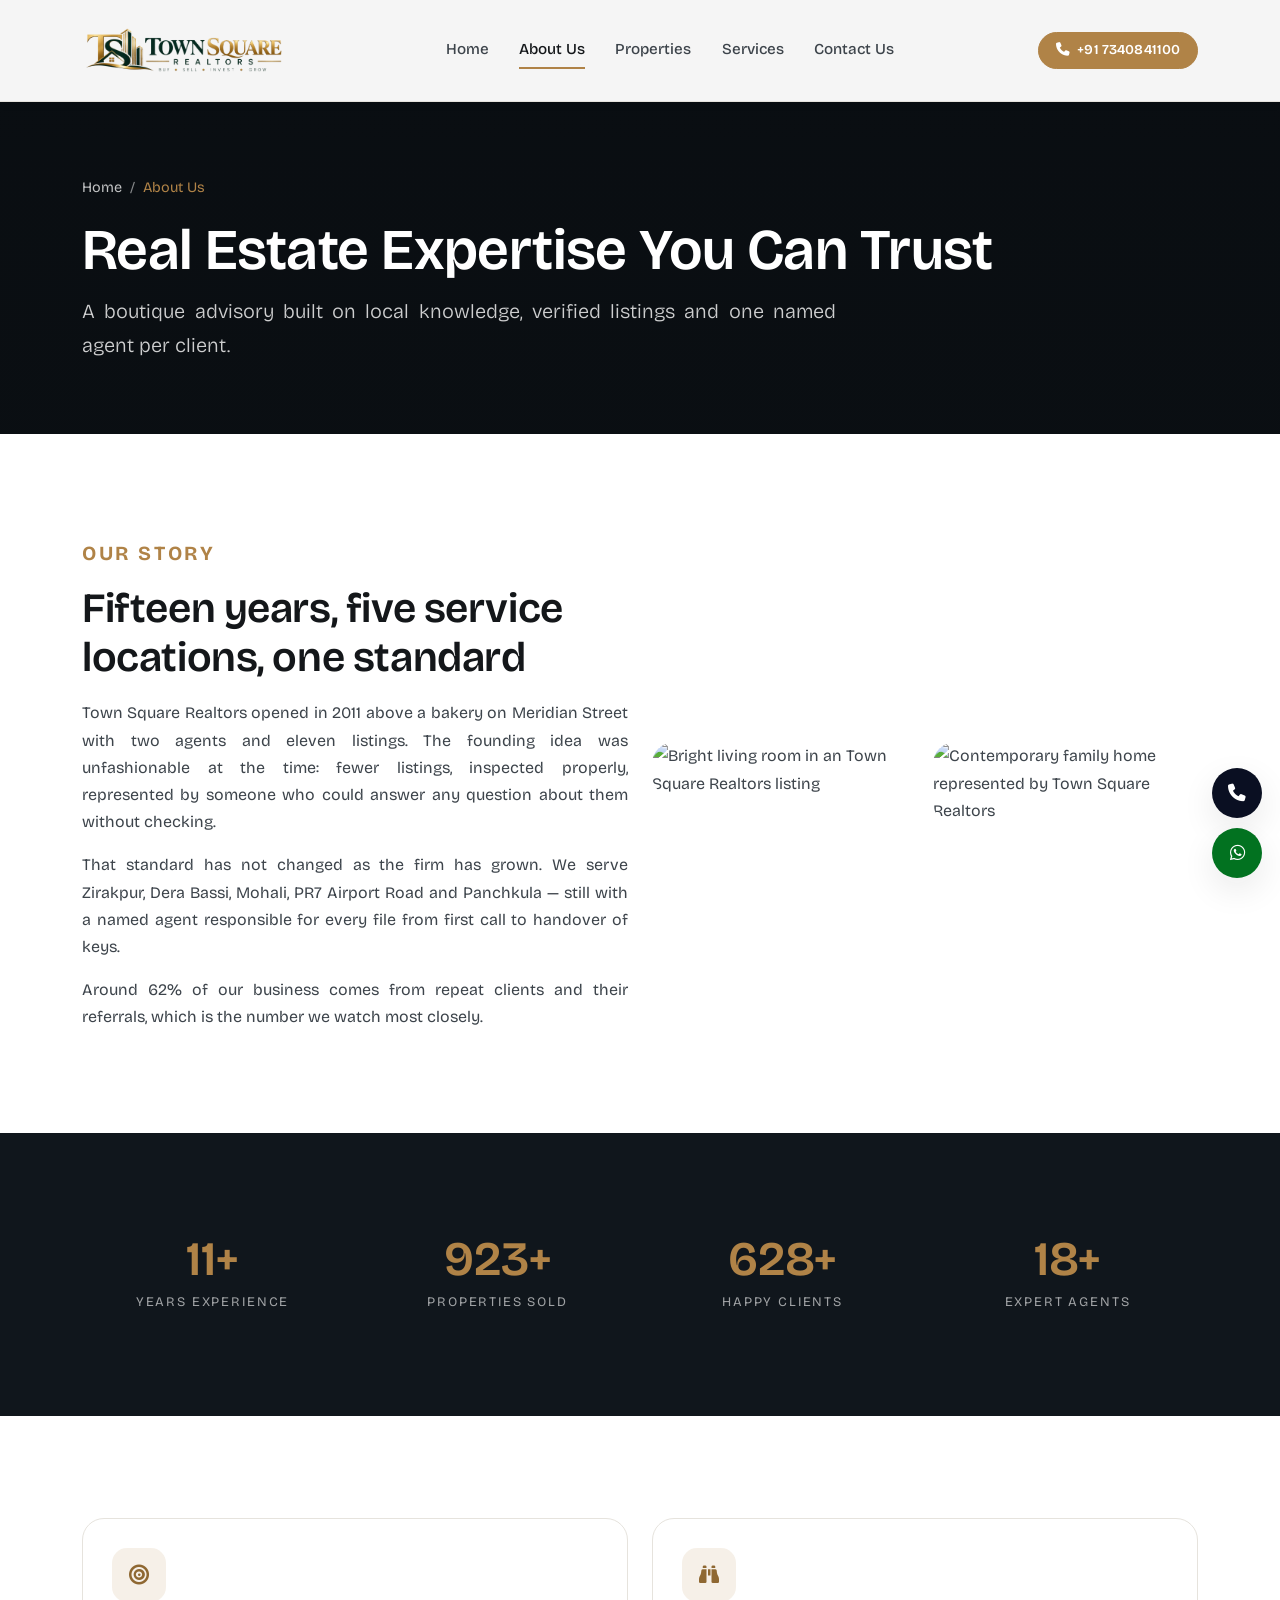
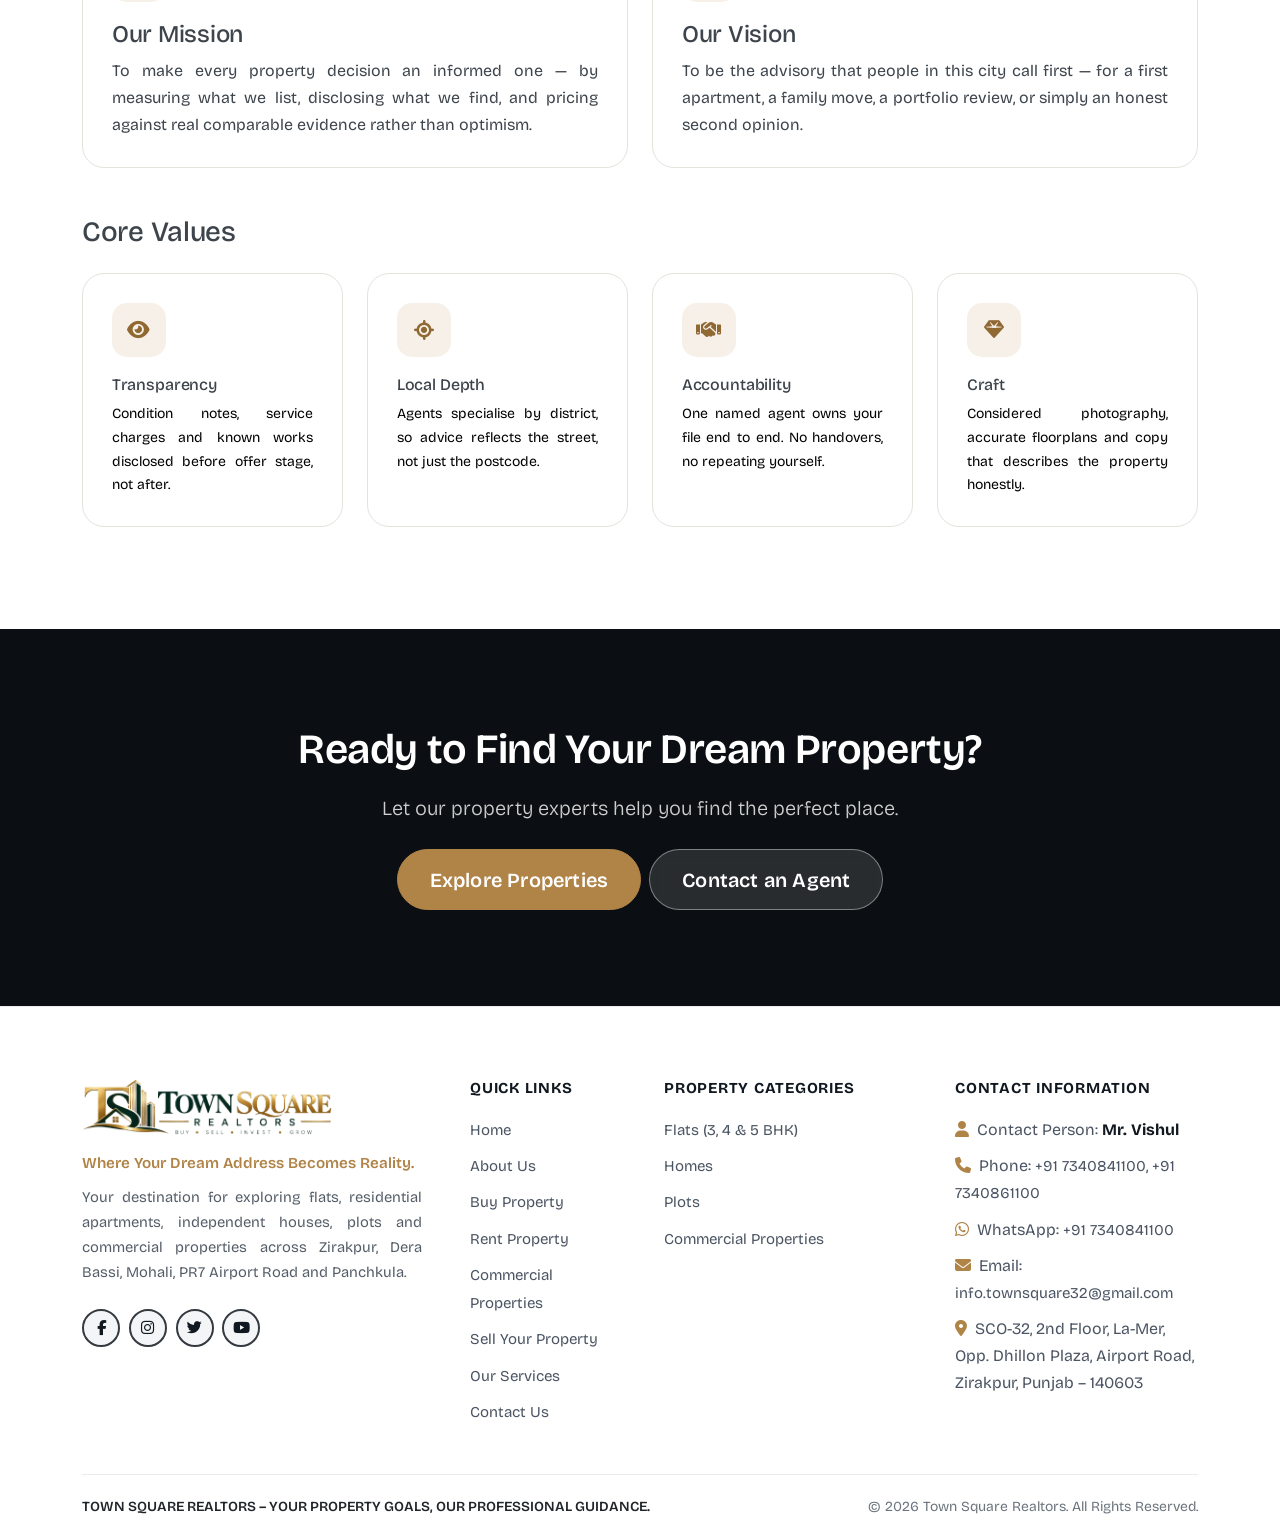
==== commit 4cc72f05: "Refactor about section layout and image classes" ====
--- a/about.html
+++ b/about.html
@@ -34,9 +34,9 @@
     </div>
   </section>
 
-  <section class="section">
+  <section class="section about-story">
     <div class="container">
-      <div class="row g-5 align-items-center">
+      <div class="row g-4 align-items-center">
         <div class="col-lg-6 reveal">
           <span class="eyebrow">Our Story</span>
           <h2>Fifteen years, five service locations, one standard</h2>
@@ -45,9 +45,9 @@
           <p class="mb-0">Around 62% of our business comes from repeat clients and their referrals, which is the number we watch most closely.</p>
         </div>
         <div class="col-lg-6 reveal">
-          <div class="row g-3">
-            <div class="col-6"><img class="rounded-ev img-cover ratio-portrait" loading="lazy" width="600" height="800" src="https://images.unsplash.com/photo-1600585154340-be6161a56a0c?auto=format&fit=crop&w=800&q=70" alt="Bright living room in an Town Square Realtors listing"></div>
-            <div class="col-6 pt-5"><img class="rounded-ev img-cover ratio-portrait" loading="lazy" width="600" height="800" src="https://images.unsplash.com/photo-1568605114967-8130f3a36994?auto=format&fit=crop&w=800&q=70" alt="Contemporary family home represented by Town Square Realtors"></div>
+          <div class="row g-3 about-story-images">
+            <div class="col-6"><img class="rounded-ev about-story-image" loading="lazy" width="600" height="800" src="https://images.unsplash.com/photo-1600585154340-be6161a56a0c?auto=format&fit=crop&w=800&q=70" alt="Bright living room in an Town Square Realtors listing"></div>
+            <div class="col-6 about-story-image-offset"><img class="rounded-ev about-story-image" loading="lazy" width="600" height="800" src="https://images.unsplash.com/photo-1568605114967-8130f3a36994?auto=format&fit=crop&w=800&q=70" alt="Contemporary family home represented by Town Square Realtors"></div>
           </div>
         </div>
       </div>
@@ -98,7 +98,7 @@
     <div class="container text-center">
       <h2>Ready to Find Your Dream Property?</h2>
       <p class="lead mt-3 mb-4" style="color:rgba(255,255,255,.8)">Let our property experts help you find the perfect place.</p>
-      <div class="d-flex flex-wrap justify-content-center gap-2">
+      <div class="d-flex flex-wrap justify-content-center gap-2 about-cta-buttons">
         <a class="btn btn-ev btn-lg" href="properties.html">Explore Properties</a>
         <a class="btn btn-ev-light btn-lg" href="agents.html">Contact an Agent</a>
       </div>
--- a/css/style.css
+++ b/css/style.css
@@ -1387,6 +1387,11 @@
     padding: 3.25rem 0;
   }
 
+  #prime-locations .btn {
+    padding: 0.45rem 0.9rem;
+    font-size: 0.78rem;
+  }
+
   .ev-hero {
     padding-top: 7.5rem;
     padding-bottom: 2.5rem;
@@ -1637,3 +1642,20 @@
     transform: none;
   }
 }
+
+@media (max-width: 767.98px) {
+  .btn {
+    padding: 0.4rem 0.75rem !important;
+    font-size: 0.8rem !important;
+  }
+
+  .btn.btn-lg {
+    padding: 0.45rem 0.85rem !important;
+    font-size: 0.82rem !important;
+  }
+
+  .btn.btn-sm {
+    padding: 0.35rem 0.65rem !important;
+    font-size: 0.75rem !important;
+  }
+}
